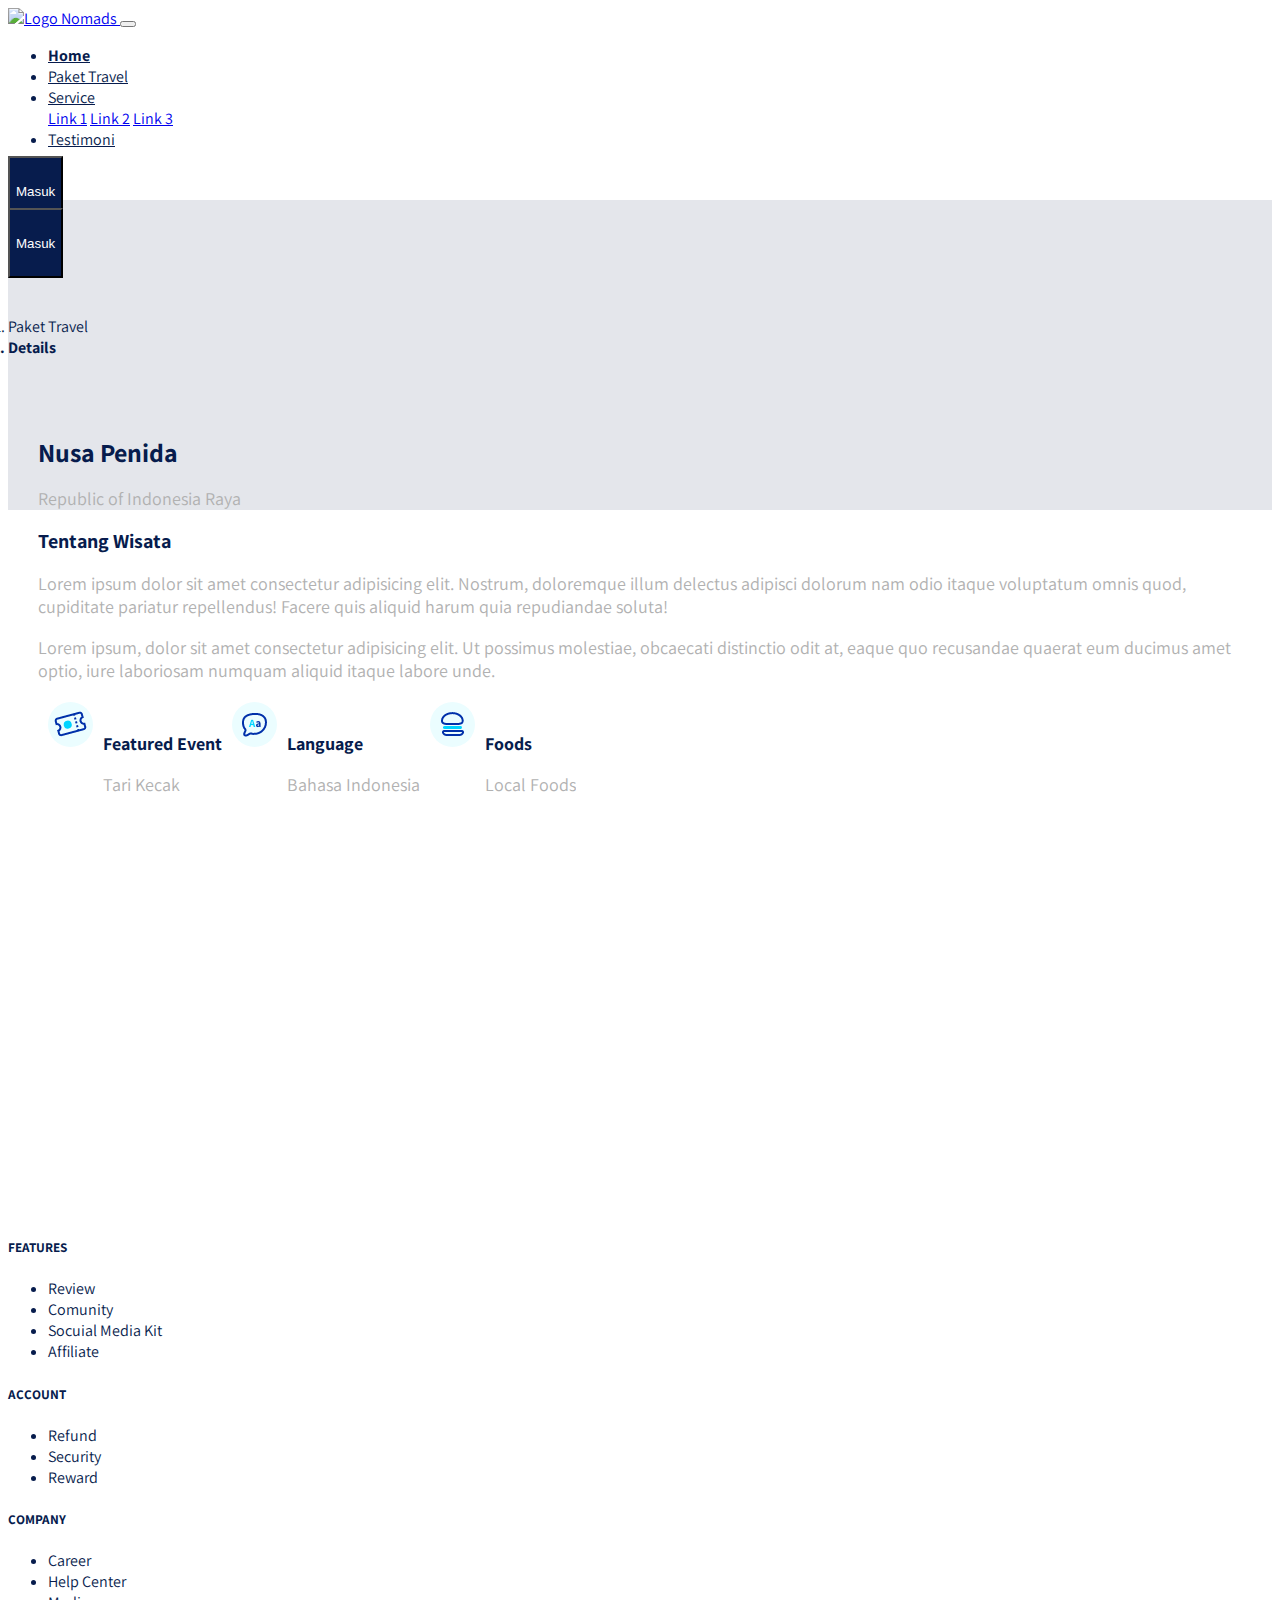
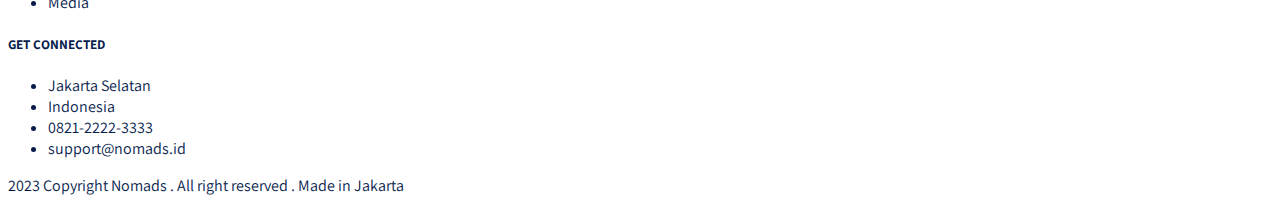
==== details.html @ c9d63ecd "add detail page left content" ====
<!DOCTYPE html>
<html lang="en">

<head>
    <meta charset="UTF-8">
    <meta name="viewport" content="width=device-width, initial-scale=1.0">
    <title>Details Page</title>
    <link rel="stylesheet" href="frontend/libraries/bootstrap/css/bootstrap.css">
    <link href="https://fonts.googleapis.com/css2?family=Assistant:wght@200;300;400;500;600;700;800&family=Playfair+Display:ital,wght@0,400;0,500;0,600;0,700;0,800;0,900;1,400;1,500;1,600;1,700;1,800;1,900&display=swap" rel="stylesheet">
    <link rel="stylesheet" href="frontend/styles/main.css">
</head>

<body>
    <!-- Navbar -->
    <div class="container p-0">
        <nav class="navbar navbar-expand-lg navbar-light bg-white">
            <div class="container-fluid">
                <a href="#" class="navbar-brand">
                    <img src="frontend/images/logo.png" alt="Logo Nomads">
                </a>

                <button class="navbar-toggler navbar-toggler-right" 
                    type="button" 
                    data-bs-toggle="collapse"
                    data-bs-target="#navb"
                >
                    <span class="navbar-toggler-icon"></span>
                </button>

                <div class="collapse navbar-collapse" id="navb">
                    <ul class="navbar-nav ms-auto me-3">
                        <li class="nav-item mx-md-2">
                            <a href="#" class="nav-link active">Home</a>
                        </li>
                        <li class="nav-item mx-md-2">
                            <a href="#" class="nav-link">Paket Travel</a>
                        </li>
                        <li class="nav-item mx-md-2 dropdown">
                            <a href="#" class="nav-link dropdown-toggle" id="navbardrop" data-bs-toggle="dropdown">
                                Service
                            </a>
                            <div class="dropdown-menu">
                                <a href="#" class="dropdown-item">Link 1</a>
                                <a href="#" class="dropdown-item">Link 2</a>
                                <a href="#" class="dropdown-item">Link 3</a>
                            </div>
                        </li>
                        <li class="nav-item mx-md-2">
                            <a href="#" class="nav-link">Testimoni</a>
                        </li>
                    </ul>

                    <!-- Mobile Button -->
                    <form class="form-inline d-sm-block d-lg-none">
                        <button class="btn btn-login btn-navbar-right my-2 my-sm-0 px-4">
                            Masuk
                        </button>
                    </form>
                    
                    <!-- Desktop Button -->
                    <form class="form-inline my-2 my-lg-0 d-none d-lg-block">
                        <button class="btn btn-login btn-navbar-right my-2 my-sm-0 px-4">
                            Masuk
                        </button>
                    </form>
                </div>
            </div>
        </nav>
    </div>

    <main>
        <section class="section-details-header"></section>

        <section class="section-details-content">
            <div class="container">
                <div class="row">
                    <div class="col p-0">
                        <nav>
                            <ol class="breadcrumb">
                                <li class="breadcrumb-item">
                                    Paket Travel
                                </li>
                                <li class="breadcrumb-item active">
                                    Details
                                </li>
                            </ol>
                        </nav>
                    </div>
                </div>

                <div class="row">
                    <div class="col-lg-8 ps-lg-0">
                        <div class="card card-details">
                            <h1>Nusa Penida</h1>
                            <p>Republic of Indonesia Raya</p>

                            <div class="gallery">

                            </div>

                            <h2>Tentang Wisata</h2>
                            <p>
                                Lorem ipsum dolor sit amet consectetur adipisicing elit. Nostrum, doloremque illum delectus adipisci dolorum nam odio itaque voluptatum omnis quod, cupiditate pariatur repellendus! Facere quis aliquid harum quia repudiandae soluta!
                            </p>
                            <p>
                                Lorem ipsum, dolor sit amet consectetur adipisicing elit. Ut possimus molestiae, obcaecati distinctio odit at, eaque quo recusandae quaerat eum ducimus amet optio, iure laboriosam numquam aliquid itaque labore unde.
                            </p>

                            <div class="features row">
                                <div class="col-md-4">
                                    <div class="description">
                                        <img src="frontend/images/ic_event.png" alt="event" class="features-image">
                                        <div class="description">
                                            <h5>Featured Event</h5>
                                            <p>Tari Kecak</p>
                                        </div>
                                    </div>
                                </div>
                                <div class="col-md-4 border-start">
                                    <div class="description">
                                        <img src="frontend/images/ic_bahasa.png" alt="languange" class="features-image">
                                        <div class="description">
                                            <h5>Language</h5>
                                            <p>Bahasa Indonesia</p>
                                        </div>
                                    </div>
                                </div>
                                <div class="col-md-4 border-start">
                                    <div class="description">
                                        <img src="frontend/images/ic_foods.png" alt="foods" class="features-image">
                                        <div class="description">
                                            <h5>Foods</h5>
                                            <p>Local Foods</p>
                                        </div>
                                    </div>
                                </div>
                            </div>
                        </div>
                    </div>
                </div>
            </div>
        </section>
    </main>
    
    <!-- Footer -->
    <footer class="section-footer mt-5 mb-4 border-top">
        <div class="container pt-5 pb-5">
            <div class="row justify-content-center">
                <div class="col-12">
                    <div class="row">
                        <div class="col-12 col-lg-3">
                            <h5>FEATURES</h5>
                            <ul class="list-unstyled">
                                <li><a href="#">Review</a></li>
                                <li><a href="#">Comunity</a></li>
                                <li><a href="#">Socuial Media Kit</a></li>
                                <li><a href="#">Affiliate</a></li>
                            </ul>
                        </div>

                        <div class="col-12 col-lg-3">
                            <h5>ACCOUNT</h5>
                            <ul class="list-unstyled">
                                <li><a href="#">Refund</a></li>
                                <li><a href="#">Security</a></li>
                                <li><a href="#">Reward</a></li>
                            </ul>
                        </div>

                        <div class="col-12 col-lg-3">
                            <h5>COMPANY</h5>
                            <ul class="list-unstyled">
                                <li><a href="#">Career</a></li>
                                <li><a href="#">Help Center</a></li>
                                <li><a href="#">Media</a></li>
                            </ul>
                        </div>

                        <div class="col-12 col-lg-3">
                            <h5>GET CONNECTED</h5>
                            <ul class="list-unstyled">
                                <li><a href="#">Jakarta Selatan</a></li>
                                <li><a href="#">Indonesia</a></li>
                                <li><a href="#">0821-2222-3333</a></li>
                                <li><a href="#">support@nomads.id</a></li>
                            </ul>
                        </div>
                    </div>
                </div>
            </div>
        </div>
        <div class="container-fluid">
            <div class="row border-top justify-content-center align-item-center pt-4">
                <div class="col-auto text-gray-500 font-weight-light">
                    2023 Copyright Nomads . All right reserved . Made in Jakarta
                </div>
            </div>
        </div>
    </footer>

    <script src="frontend/libraries/jquery/jquery-3.7.1.js"></script>
    <script src="frontend/libraries/bootstrap/js/bootstrap.bundle.min.js"></script>
    <script src="frontend/libraries/retina/retina.min.js"></script>
    </body>

</html>
---- frontend/styles/main.css ----
body {
  background-color: #ffffff;
  font-family: "Assistant", sans-serif;
  color: #071c4d;
}

.navbar-brand img {
  max-height: 40px;
}

.navbar-light .navbar-nav .nav-link {
  color: #071c4d;
}
.navbar-light .navbar-nav .nav-link.active {
  font-weight: bold;
  color: #071c4d !important;
}

.btn-navbar-right {
  margin-top: -10px !important;
  margin-bottom: -8px !important;
  margin-right: -18px !important;
  height: 70px;
  border-radius: 0;
}

.btn-login {
  background-color: #071c4d;
  color: #ffffff;
}
.btn-login:hover {
  background-color: #1e3771;
  color: #ffffff;
}

header {
  padding: 180px 0 165px;
  background-image: url("../images/header-background.jpg");
  background-size: cover;
  margin-top: -70px;
}
header h1, header p, header .btn-get-started {
  color: #ffffff;
}
header h1 {
  font-family: "Playfair Display", serif;
  font-weight: bold;
  font-size: 50px;
}
header p {
  font-size: 22px;
}
header .btn-get-started {
  background-color: #ff9e53;
}
header .btn-get-started:hover {
  background-color: #ffaa69;
  color: #ffffff;
}

.section-stats {
  margin-top: -50px;
}
.section-stats .stats-detail {
  padding-top: 15px;
  background-color: #ffffff;
  padding-left: 40px;
}
.section-stats h2 {
  font-size: 30px;
  margin-bottom: 0;
}
.section-stats p {
  font-size: 20px;
  font-weight: lighter;
}

.section-popular {
  min-height: 540px;
  background-color: #051334;
  margin-top: -50px;
  margin-bottom: -230px;
}
.section-popular .section-popular-heading {
  margin-top: 150px;
}
.section-popular .section-popular-heading h2, .section-popular .section-popular-heading p {
  color: #ffffff;
}
.section-popular .section-popular-heading h2 {
  font-family: "Playfair Display", serif;
  font-weight: bold;
  font-size: 40px;
}
.section-popular .section-popular-heading p {
  font-size: 18px;
}

.section-popular-content .section-popular-travel .card-travel {
  min-height: 380px;
  background-color: #999999;
  color: #ffffff;
  padding: 30px;
  background-size: cover;
  margin-bottom: 20px;
}
.section-popular-content .travel-country {
  font-size: 18px;
  color: #ffffff;
}
.section-popular-content .travel-location {
  font-size: 26px;
  color: #ffffff;
}
.section-popular-content .travel-button .btn-travel-details {
  background-color: #ff9e53;
  color: #ffffff;
}
.section-popular-content .travel-button .btn-travel-details:hover {
  background-color: #ffaa69;
  color: #ffffff;
}

.section-networks {
  background-color: #ffffff;
  margin-top: -170px;
  padding-top: 240px;
  padding-bottom: 50px;
}
.section-networks h2 {
  font-family: "Playfair Display", serif;
  font-weight: bold;
  font-size: 40px;
}
.section-networks p {
  font-size: 18px;
}
.section-networks img {
  max-width: 100%;
}

.section-testimoni-heading {
  background: linear-gradient(#ffffff 0%, #f7f9ff 100%);
  padding-top: 50px;
  min-height: 506px;
}
.section-testimoni-heading h2 {
  font-family: "Playfair Display", serif;
  font-weight: bold;
  font-size: 40px;
}
.section-testimoni-heading p {
  font-size: 18px;
}

.section-testimoni-content {
  margin-top: -300px;
  padding-bottom: 50px;
}
.section-testimoni-content .card-testimoni {
  padding: 40px 20px 10px;
  border-radius: 11px;
  margin-bottom: 20px;
}
.section-testimoni-content .testimoni-content {
  min-height: 380px;
}
.section-testimoni-content h3 {
  font-size: 22px;
}
.section-testimoni-content .testimoni {
  font-weight: 200;
  font-size: 26px;
  color: #6e6e6e;
  min-height: 160px;
}
.section-testimoni-content .trip-to {
  font-weight: normal;
  font-size: 22px;
  color: #6e6e6e;
}
.section-testimoni-content hr {
  margin-left: -20px;
  margin-right: -20px;
}

.btn-get-started {
  background-color: #ff9e53;
  color: #ffffff;
}
.btn-get-started:hover {
  background-color: #ffaa69;
  color: #ffffff;
}

.btn-need-help {
  background-color: #f2f2f2;
  color: #c3c3c3;
}
.btn-need-help:hover {
  background-color: #fafafa;
  color: #c3c3c3;
}

.section-footer a {
  color: #071c4d;
  text-decoration: none;
}

.section-details-header {
  min-height: 310px;
  background: #e4e6eb;
  margin-top: -70px;
}

.section-details-content {
  margin-top: -210px;
  min-height: 100vh;
}
.section-details-content .breadcrumb {
  background-color: transparent;
  padding: 0;
  margin-bottom: 30px;
}
.section-details-content .breadcrumb-item.active {
  font-weight: bold;
  color: #071c4d;
}
.section-details-content .card-details {
  padding: 30px;
  border-radius: 11px;
}
.section-details-content .card-details h1 {
  font-size: 26px;
}
.section-details-content .card-details h2 {
  font-size: 20px;
}
.section-details-content .card-details p {
  font-size: 18px;
  color: #b1b1b1;
}

.features {
  margin-top: 20px;
}
.features h5 {
  font-size: 18px;
  color: #071c4d;
  margin-bottom: 0;
}
.features p {
  margin-bottom: 0;
}
.features .description {
  margin-left: 10px;
  overflow: hidden;
  float: left;
}
.features .features-image {
  width: 45px;
  height: 45px;
  float: left;
}/*# sourceMappingURL=main.css.map */
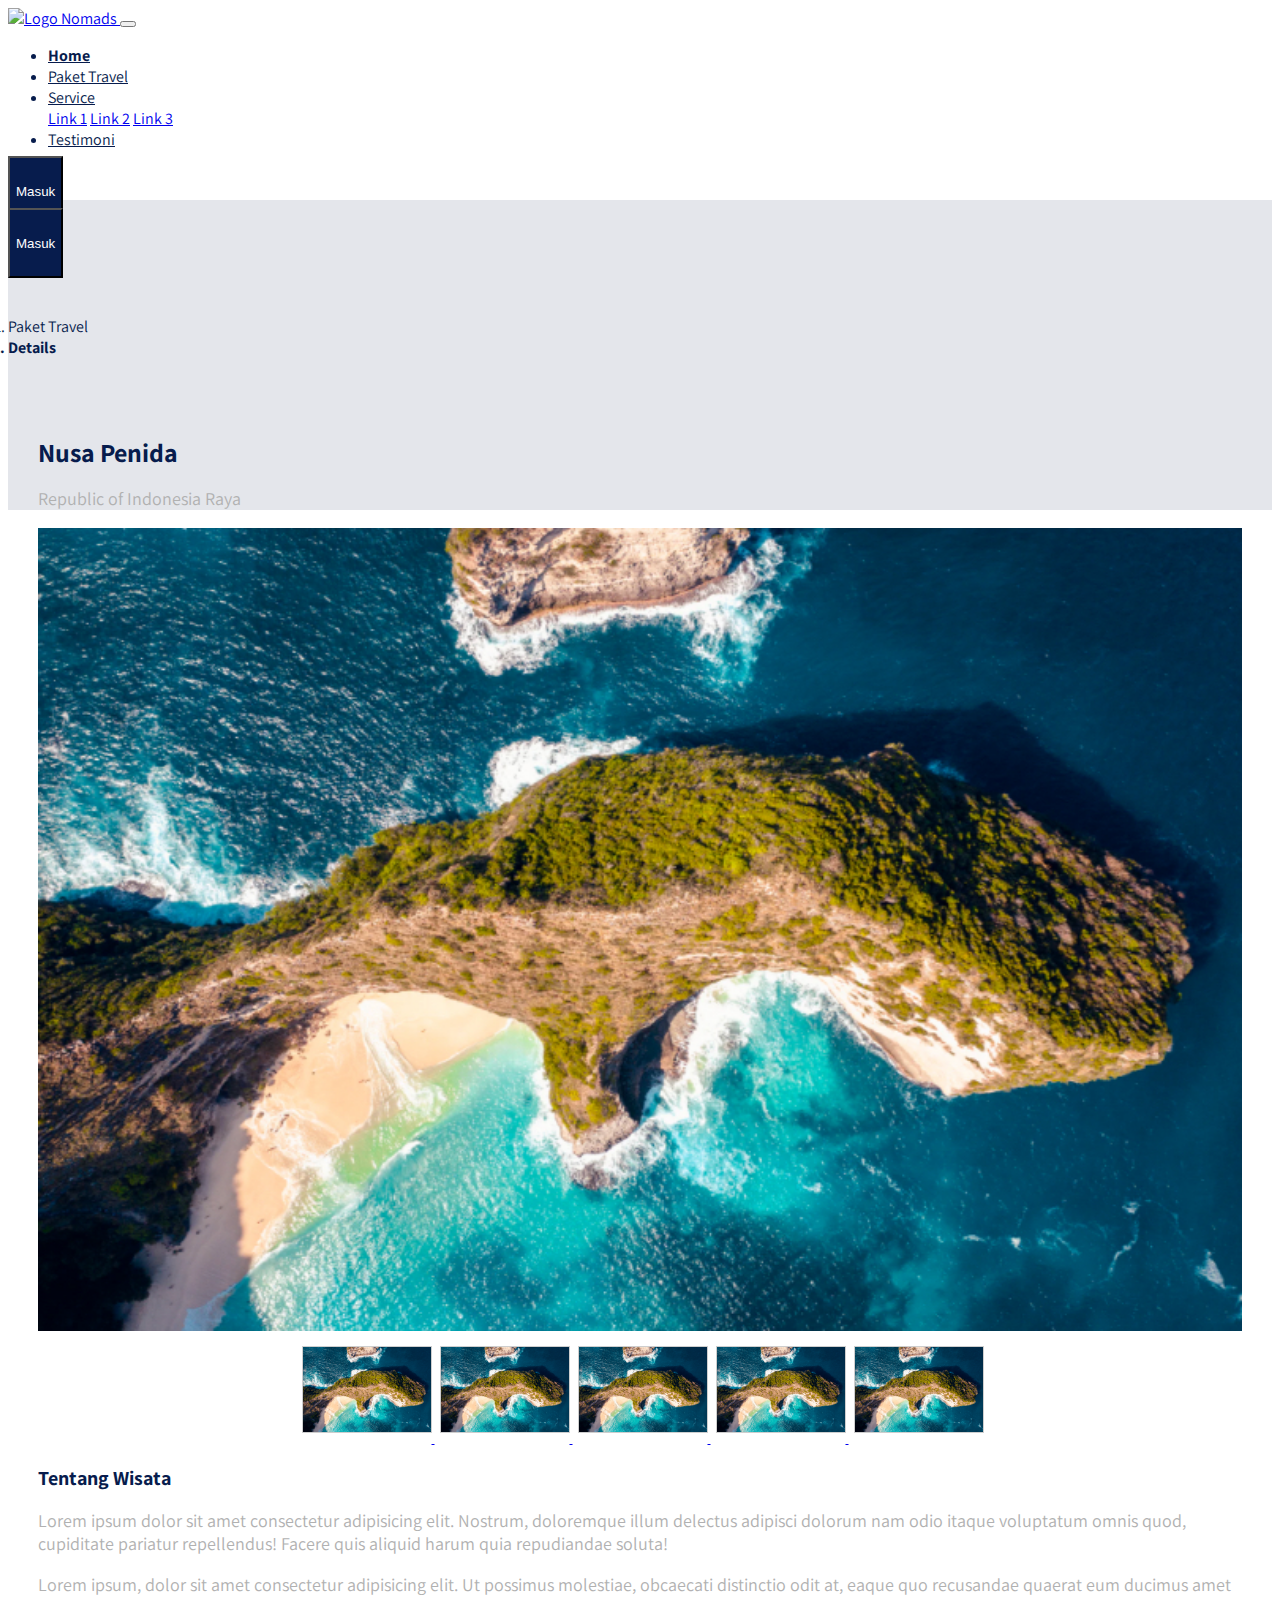
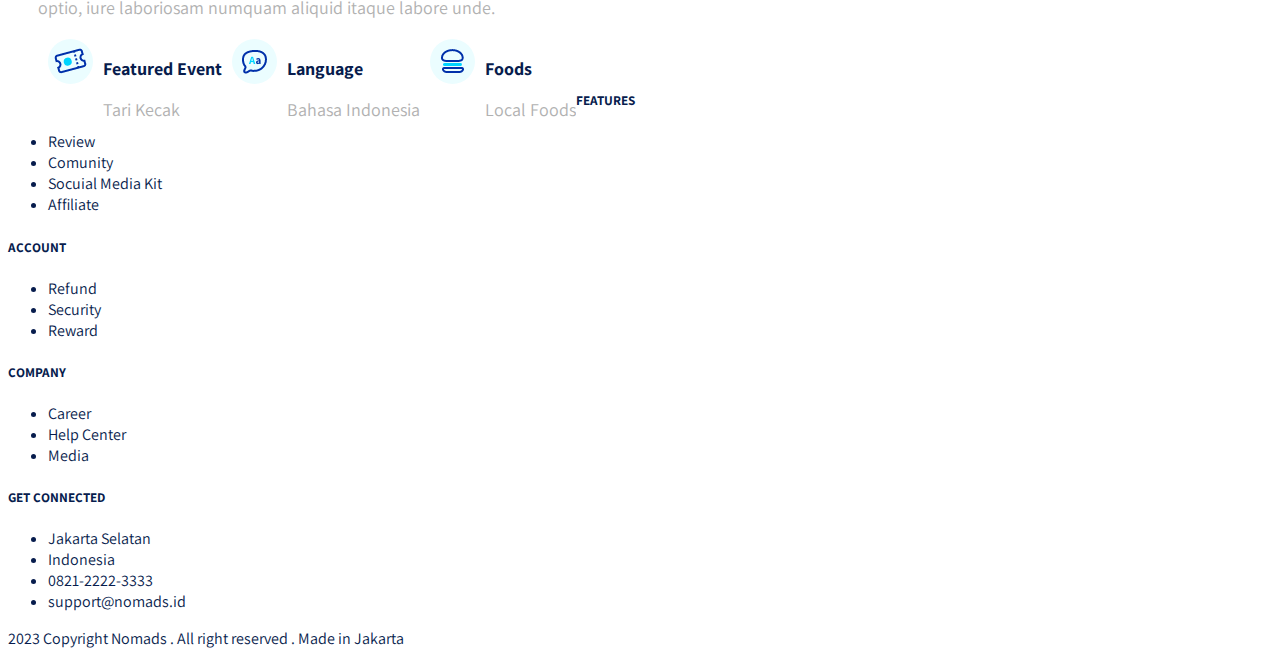
==== commit 2341ab95: "add detail page left content gallery" ====
--- a/details.html
+++ b/details.html
@@ -6,6 +6,7 @@
     <meta name="viewport" content="width=device-width, initial-scale=1.0">
     <title>Details Page</title>
     <link rel="stylesheet" href="frontend/libraries/bootstrap/css/bootstrap.css">
+    <link rel="stylesheet" href="frontend/libraries/xzoom/xzoom.css">
     <link href="https://fonts.googleapis.com/css2?family=Assistant:wght@200;300;400;500;600;700;800&family=Playfair+Display:ital,wght@0,400;0,500;0,600;0,700;0,800;0,900;1,400;1,500;1,600;1,700;1,800;1,900&display=swap" rel="stylesheet">
     <link rel="stylesheet" href="frontend/styles/main.css">
 </head>
@@ -95,7 +96,26 @@
                             <p>Republic of Indonesia Raya</p>
 
                             <div class="gallery">
-
+                                <div class="xzoom-container">
+                                    <img src="frontend/images/details-1.jpg" class="xzoom" id="xzoom-default" xoriginal="frontend/images/details-1.jpg" alt="details">
+                                </div>
+                                <div class="xzoom-thumbs">
+                                    <a href="frontend/images/details-1.jpg">
+                                        <img src="frontend/images/details-1.jpg" alt="" class="xzoom-gallery" width="128" xpreview="frontend/images/details-1.jpg">
+                                    </a>
+                                    <a href="frontend/images/details-1.jpg">
+                                        <img src="frontend/images/details-1.jpg" alt="" class="xzoom-gallery" width="128" xpreview="frontend/images/details-1.jpg">
+                                    </a>
+                                    <a href="frontend/images/details-1.jpg">
+                                        <img src="frontend/images/details-1.jpg" alt="" class="xzoom-gallery" width="128" xpreview="frontend/images/details-1.jpg">
+                                    </a>
+                                    <a href="frontend/images/details-1.jpg">
+                                        <img src="frontend/images/details-1.jpg" alt="" class="xzoom-gallery" width="128" xpreview="frontend/images/details-1.jpg">
+                                    </a>
+                                    <a href="frontend/images/details-1.jpg">
+                                        <img src="frontend/images/details-1.jpg" alt="" class="xzoom-gallery" width="128" xpreview="frontend/images/details-1.jpg">
+                                    </a>
+                                </div>
                             </div>
 
                             <h2>Tentang Wisata</h2>
@@ -111,7 +131,7 @@
                                     <div class="description">
                                         <img src="frontend/images/ic_event.png" alt="event" class="features-image">
                                         <div class="description">
-                                            <h5>Featured Event</h5>
+                                            <h3>Featured Event</h3>
                                             <p>Tari Kecak</p>
                                         </div>
                                     </div>
@@ -120,7 +140,7 @@
                                     <div class="description">
                                         <img src="frontend/images/ic_bahasa.png" alt="languange" class="features-image">
                                         <div class="description">
-                                            <h5>Language</h5>
+                                            <h3>Language</h3>
                                             <p>Bahasa Indonesia</p>
                                         </div>
                                     </div>
@@ -129,7 +149,7 @@
                                     <div class="description">
                                         <img src="frontend/images/ic_foods.png" alt="foods" class="features-image">
                                         <div class="description">
-                                            <h5>Foods</h5>
+                                            <h3>Foods</h3>
                                             <p>Local Foods</p>
                                         </div>
                                     </div>
@@ -201,6 +221,18 @@
     <script src="frontend/libraries/jquery/jquery-3.7.1.js"></script>
     <script src="frontend/libraries/bootstrap/js/bootstrap.bundle.min.js"></script>
     <script src="frontend/libraries/retina/retina.min.js"></script>
+    <script src="frontend/libraries/xzoom/xzoom.min.js"></script>
+
+    <script>
+        $(document).ready(function() {
+            $('.xzoom, .xzoom-gallery').xzoom({
+                zoomWidth: 500,
+                title: false,
+                tint: '#333',
+                xoffset: 15
+            });
+        });
+    </script>
     </body>
 
 </html>--- a/frontend/libraries/xzoom/xzoom.css
+++ b/frontend/libraries/xzoom/xzoom.css
@@ -0,0 +1,103 @@
+/* Compatibility styles for frameworks like bootstrap, foundation e.t.c */
+.xzoom-source img, .xzoom-preview img, .xzoom-lens img {
+  display: block;
+  max-width: none;
+  max-height: none;
+  -webkit-transition: none;
+  -moz-transition: none;
+  -o-transition: none;
+  transition: none;
+}
+/* --------------- */
+
+/* xZoom Styles below */
+.xzoom-container { 
+  display: inline-block;
+}
+
+.xzoom-thumbs {
+  text-align: center;
+  margin-bottom: 10px;
+}
+
+.xzoom { 
+  -webkit-box-shadow: 0px 0px 5px 0px rgba(0,0,0,0.5);
+  -moz-box-shadow: 0px 0px 5px 0px rgba(0,0,0,0.5);
+  box-shadow: 0px 0px 5px 0px rgba(0,0,0,0.5);  
+}
+.xzoom2, .xzoom3, .xzoom4, .xzoom5 {
+  -webkit-box-shadow: 0px 0px 5px 0px rgba(0,0,0,0.5);
+  -moz-box-shadow: 0px 0px 5px 0px rgba(0,0,0,0.5);
+  box-shadow: 0px 0px 5px 0px rgba(0,0,0,0.5);
+}
+
+/* Thumbs */
+.xzoom-gallery, .xzoom-gallery2, .xzoom-gallery3, .xzoom-gallery4, .xzoom-gallery5 {
+  border: 1px solid #cecece;
+  margin-left: 5px;
+  margin-bottom: 10px;
+}
+
+.xzoom-source, .xzoom-hidden {
+  display: block;
+  position: static;
+  float: none;
+  clear: both;
+}
+
+/* Everything out of border is hidden */
+.xzoom-hidden {
+  overflow: hidden;
+}
+
+/* Preview */
+.xzoom-preview {
+  border: 1px solid #888;
+  background: #2f4f4f;
+  box-shadow: -0px -0px 10px rgba(0,0,0,0.50);
+}
+
+/* Lens */
+.xzoom-lens {
+  border: 1px solid #555;
+  box-shadow: -0px -0px 10px rgba(0,0,0,0.50);
+  cursor: crosshair;
+}
+
+/* Loading */
+.xzoom-loading {
+  background-position: center center;
+  background-repeat: no-repeat;
+  border-radius: 100%;
+  opacity: .7;
+  background: url(../example/images/xloading.gif);
+  width: 48px;
+  height: 48px;
+}
+
+/* Additional class that applied to thumb when it is active */
+.xactive {
+  -webkit-box-shadow: 0px 0px 3px 0px rgba(74,169,210,1);
+  -moz-box-shadow: 0px 0px 3px 0px rgba(74,169,210,1);
+  box-shadow: 0px 0px 3px 0px rgba(74,169,210,1); 
+  border: 1px solid #4aaad2;
+}
+
+/* Caption */
+.xzoom-caption {
+  position: absolute;
+  bottom: -43px;
+  left: 0;
+  background: #000;
+  width: 100%;
+  text-align: left;
+}
+
+.xzoom-caption span {
+  color: #fff;
+  font-family: Arial, sans-serif;
+  display: block;
+  font-size: 0.75em;
+  font-weight: bold;
+  padding: 10px;
+}
--- a/frontend/styles/main.css
+++ b/frontend/styles/main.css
@@ -244,7 +244,7 @@
 .features {
   margin-top: 20px;
 }
-.features h5 {
+.features h3 {
   font-size: 18px;
   color: #071c4d;
   margin-bottom: 0;
@@ -261,4 +261,17 @@
   width: 45px;
   height: 45px;
   float: left;
+}
+
+.gallery .xzoom-container {
+  display: block;
+}
+.gallery .xzoom {
+  width: 100%;
+  box-shadow: none;
+  margin-bottom: 10px;
+}
+.gallery .xactive {
+  border: 4px solid #1abc9c;
+  box-shadow: none;
 }/*# sourceMappingURL=main.css.map */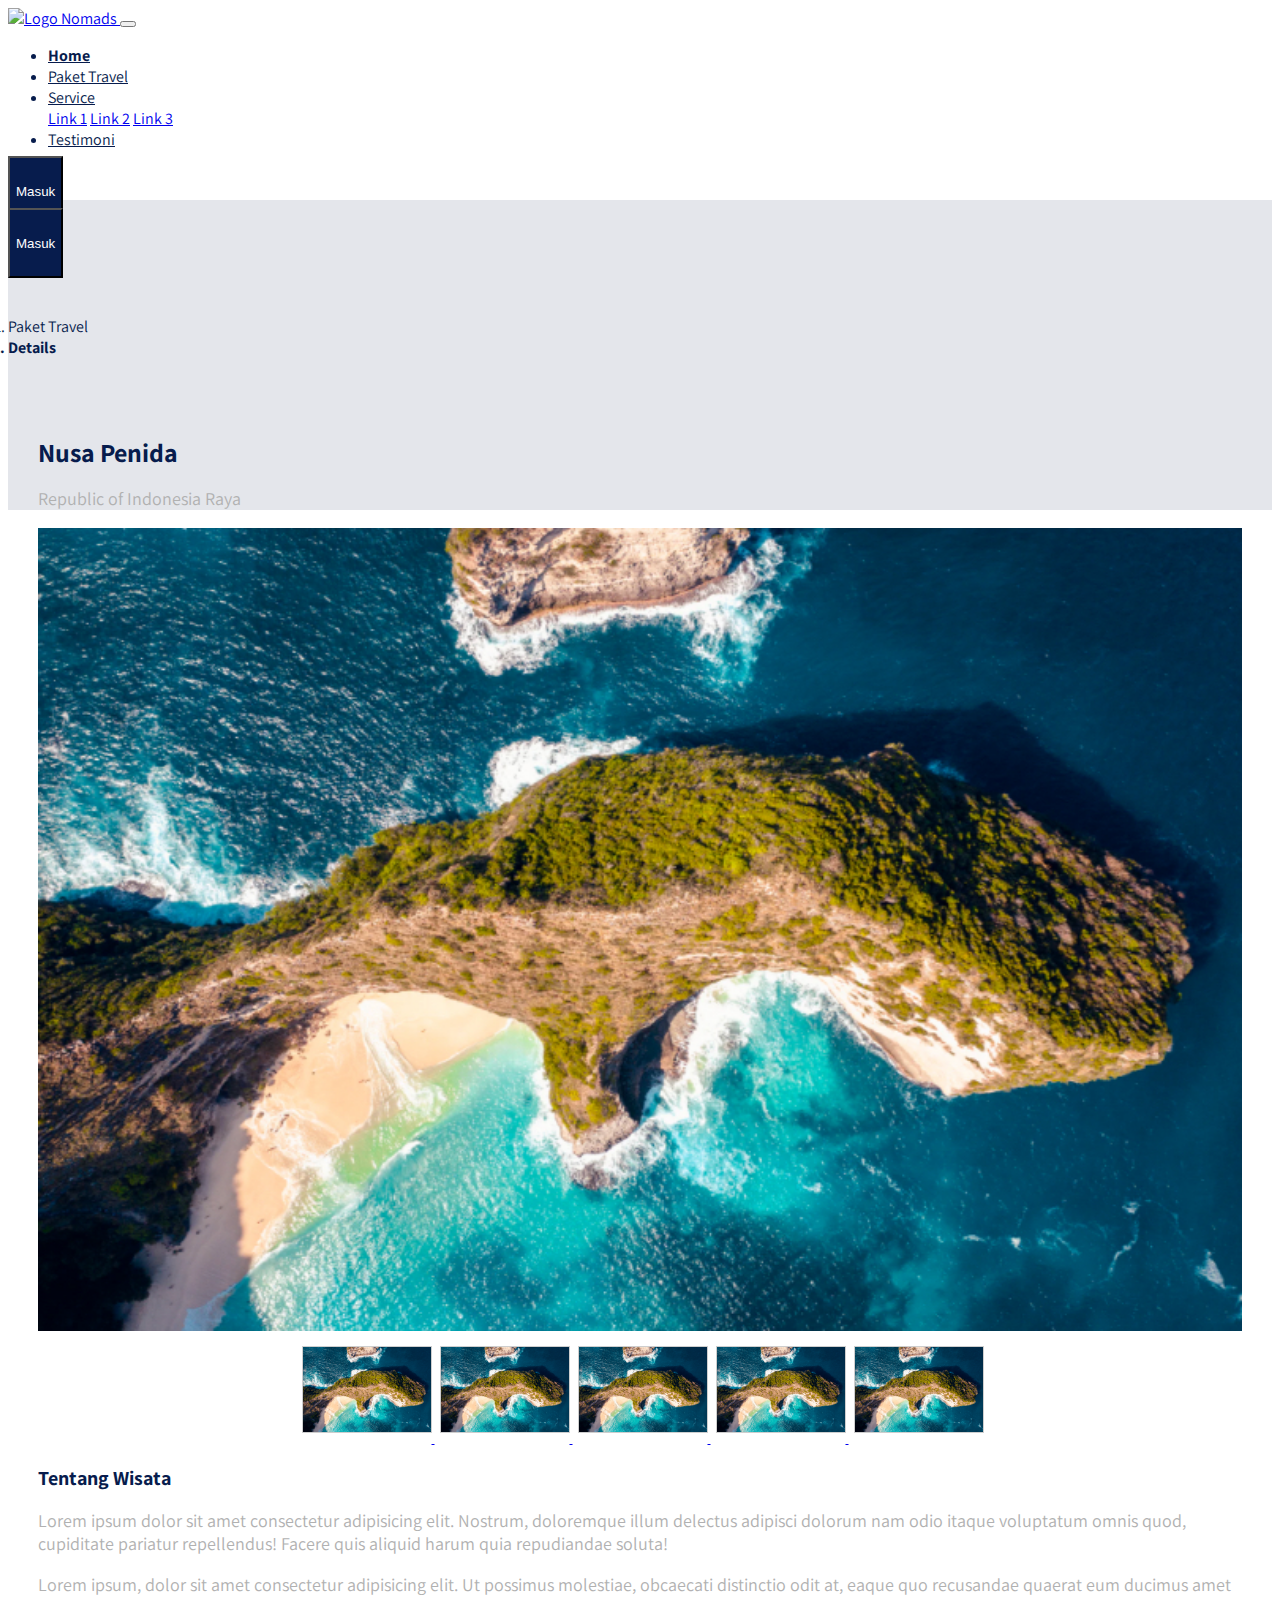
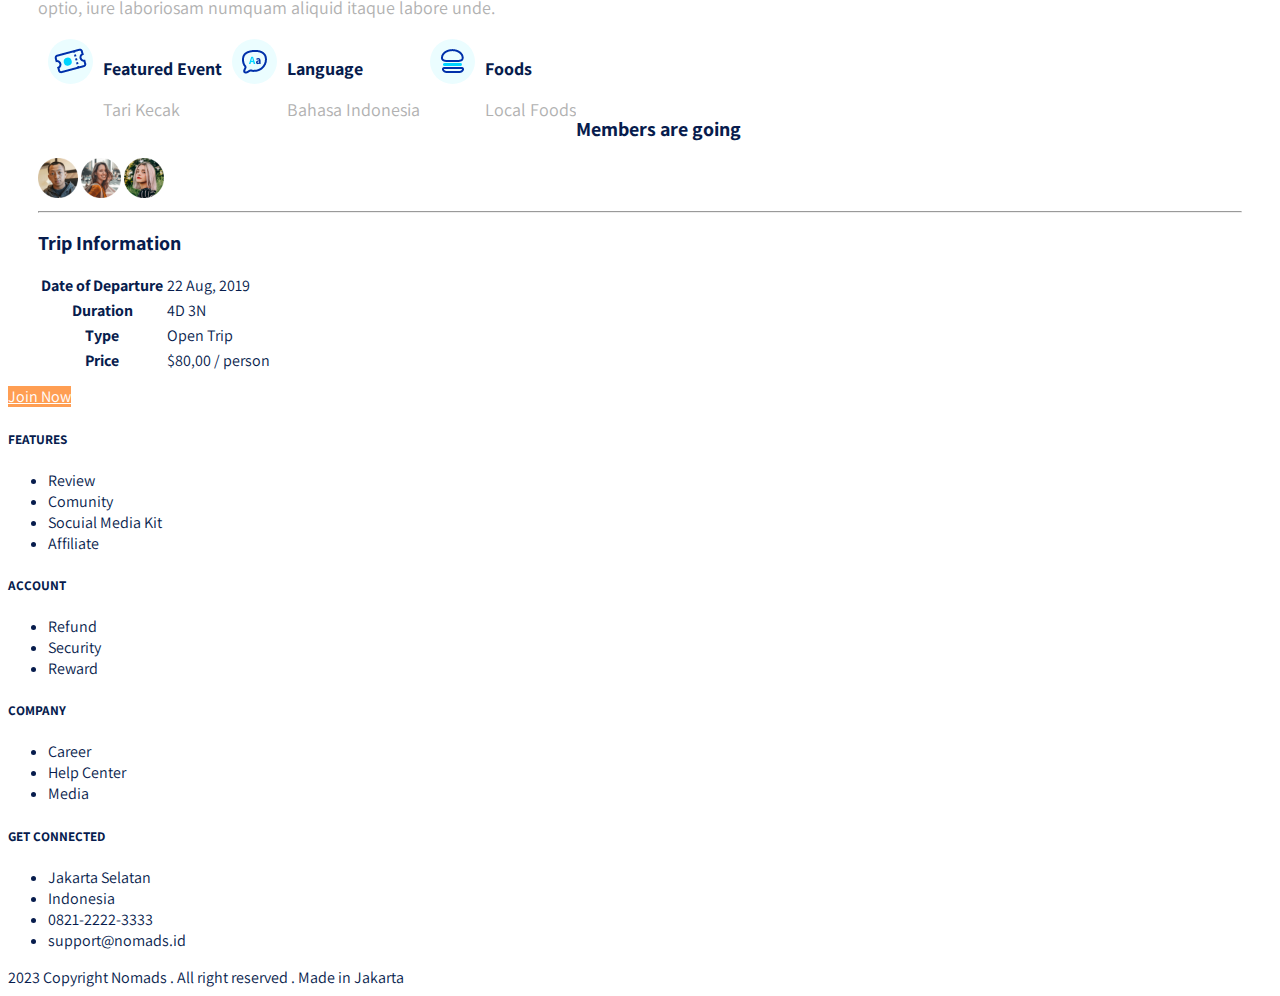
==== commit 1165221a: "add detail page right content" ====
--- a/details.html
+++ b/details.html
@@ -157,6 +157,43 @@
                             </div>
                         </div>
                     </div>
+
+                    <div class="col-lg-4">
+                        <div class="card card-details card-right">
+                            <h2>Members are going</h2>
+                            <div class="members my-2">
+                                <img src="frontend/images/avatar-1.png" alt="ava" class="member-image">
+                                <img src="frontend/images/avatar-2.png" alt="ava" class="member-image">
+                                <img src="frontend/images/avatar-3.png" alt="ava" class="member-image">
+                            </div>
+                            <hr>
+                            <h2>Trip Information</h2>
+                            <table class="trip-information">
+                                <tr>
+                                    <th width="50%">Date of Departure</th>
+                                    <td width="50%" class="text-right">22 Aug, 2019</td>
+                                </tr>
+                                <tr>
+                                    <th width="50%">Duration</th>
+                                    <td width="50%" class="text-right">4D 3N</td>
+                                </tr>
+                                <tr>
+                                    <th width="50%">Type</th>
+                                    <td width="50%" class="text-right">Open Trip</td>
+                                </tr>
+                                <tr>
+                                    <th width="50%">Price</th>
+                                    <td width="50%" class="text-right">$80,00 / person</td>
+                                </tr>
+                            </table>
+                        </div>
+
+                        <div class="join-container">
+                            <a href="#" class="btn btn-block btn-join-now mt-3 py-2">
+                                Join Now
+                            </a>
+                        </div>
+                    </div>
                 </div>
             </div>
         </section>
--- a/frontend/styles/main.css
+++ b/frontend/styles/main.css
@@ -240,38 +240,59 @@
   font-size: 18px;
   color: #b1b1b1;
 }
-
-.features {
+.section-details-content .card-right {
+  border-bottom-left-radius: 0;
+  border-bottom-right-radius: 0;
+  border-bottom: none;
+}
+.section-details-content .gallery .xzoom-container {
+  display: block;
+}
+.section-details-content .gallery .xzoom {
+  width: 100%;
+  box-shadow: none;
+  margin-bottom: 10px;
+}
+.section-details-content .gallery .xactive {
+  border: 4px solid #1abc9c;
+  box-shadow: none;
+}
+.section-details-content .members .member-image {
+  width: 40px;
+  height: 40px;
+}
+.section-details-content .features {
   margin-top: 20px;
 }
-.features h3 {
+.section-details-content .features h3 {
   font-size: 18px;
   color: #071c4d;
   margin-bottom: 0;
 }
-.features p {
+.section-details-content .features p {
   margin-bottom: 0;
 }
-.features .description {
+.section-details-content .features .description {
   margin-left: 10px;
   overflow: hidden;
   float: left;
 }
-.features .features-image {
+.section-details-content .features .features-image {
   width: 45px;
   height: 45px;
   float: left;
 }
-
-.gallery .xzoom-container {
-  display: block;
-}
-.gallery .xzoom {
+.section-details-content .join-container {
+  margin-top: -18px;
+}
+.section-details-content .join-container a {
   width: 100%;
-  box-shadow: none;
-  margin-bottom: 10px;
-}
-.gallery .xactive {
-  border: 4px solid #1abc9c;
-  box-shadow: none;
+}
+.section-details-content .btn-join-now {
+  background-color: #ff9e53;
+  color: #ffffff;
+}
+.section-details-content .btn-join-now:hover {
+  background-color: #ffaa69;
+  color: #ffffff;
 }/*# sourceMappingURL=main.css.map */